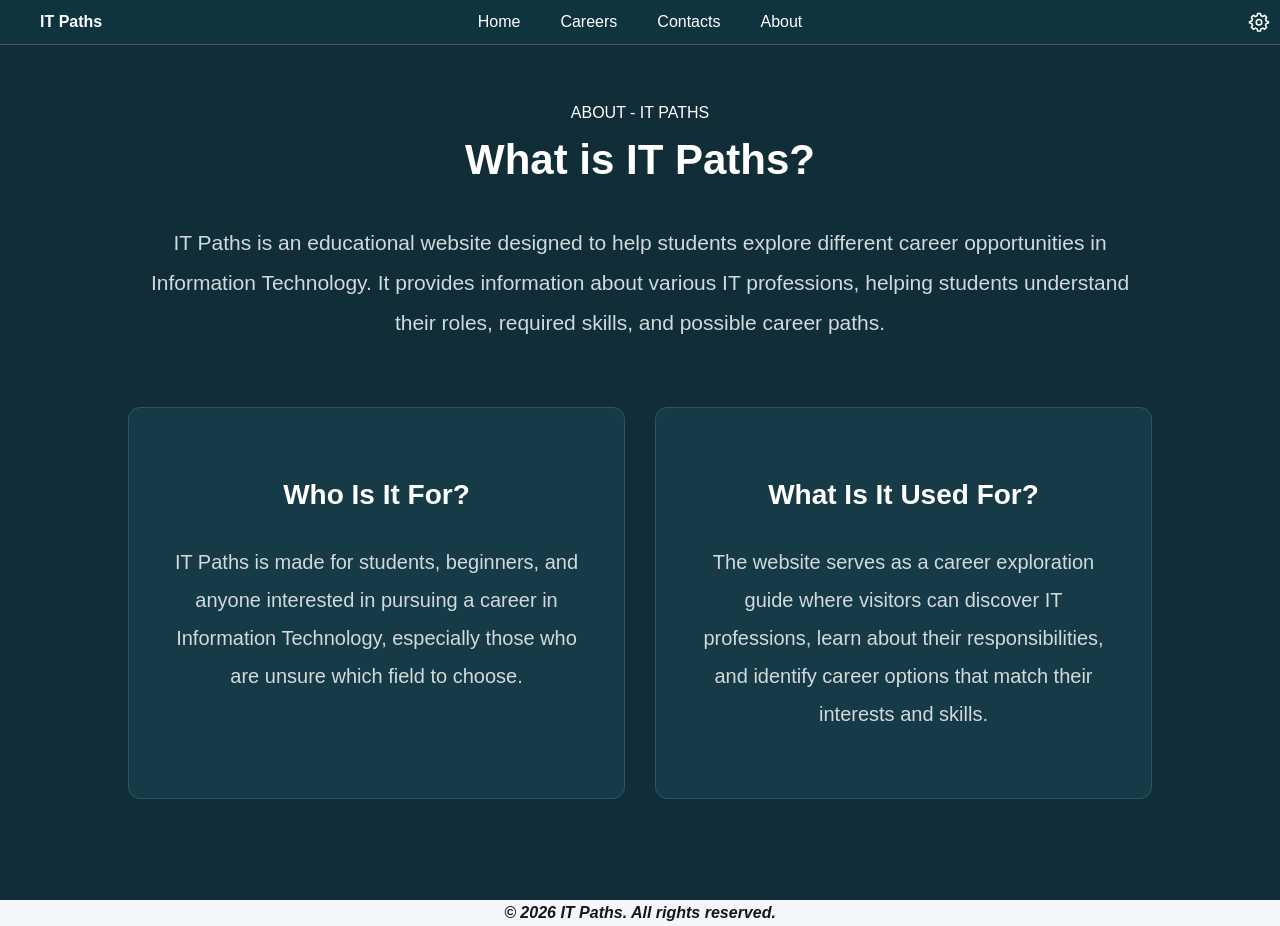
==== about.html @ 9bf05b7a "Finished website" ====
<!DOCTYPE html>
<html lang="en">
<head>
    <meta charset="UTF-8">
    <meta name="viewport" content="width=device-width, initial-scale=1.0">
    <title>IT Paths | About</title>
    <link rel="preload" href="style.css" as="style">
    <link rel="stylesheet" href="style.css">
</head>
    <body>
        <!-- Header Section -->
        <header>
            <div class="logo">IT Paths</div>

            <nav class="nav-links">   
                <a href="index.html">Home</a>
                <a href="careers.html">Careers</a>
                <a href="index.html#Contacts">Contacts</a>
                <a href="about.html">About</a>
            </nav>

            <button class="settings" type="button" aria-label="Settings">
                <img src="Web Images/settings-icon.svg" alt="" class="settings-icon">
            </button>
        </header>

        
      
        <section class="about-info">

            <div class="about-info-content">
                <span class="about-label">ABOUT - IT PATHS</span>

                <h2>What is IT Paths?</h2>

                <p>
                    IT Paths is an educational website designed to
                    help students explore different career opportunities
                    in Information Technology. It provides information
                    about various IT professions, helping students
                    understand their roles, required skills,
                    and possible career paths.
                </p>
            </div>

            <div class="about-info-grid">

                <div class="about-info-card">
                    <h3>Who Is It For?</h3>

                    <p>
                        IT Paths is made for students, beginners,
                        and anyone interested in pursuing a career
                        in Information Technology, especially those
                        who are unsure which field to choose.
                    </p>
                </div>

                <div class="about-info-card">
                    <h3>What Is It Used For?</h3>

                    <p>
                        The website serves as a career exploration
                        guide where visitors can discover IT
                        professions, learn about their responsibilities,
                        and identify career options that match
                        their interests and skills.
                    </p>
                </div>

            </div>

        </section>

            <!-- Copyright Infringement -->
    <footer class="contentinfo">
        <p>&copy; 2026 IT Paths. All rights reserved.</p>
    </footer>

    </body>
</html>
---- style.css ----
/* global/default stuff */

@font-face {
    font-family: 'Outfit';
    src: url('Fonts/Outfit-VariableFont_wght.ttf') format('truetype');
    font-weight: 100 900;
    font-style: normal;
}

@import url('https://fonts.googleapis.com/css2?family=Montserrat:wght@400;500;600;700&display=swap');

* {
    margin: 0;
    padding: 0;
    box-sizing: border-box;
}

html {
    scroll-behavior: smooth;
    scroll-padding-top: 100px;
}

body {
    min-height: 100vh;
    overflow-x: hidden;

    font-family: Arial, sans-serif;
    line-height: 1.6;

    background-color: #ffffff;
    color: #161617;
}

::selection {
    background-color: #202123;
    color: #ffffff;
}

/* logo (IT Paths) */


header {
    position: absolute;
    top: 0;
    left: 0;
    z-index: 1000;
    width: 100%;
    height: 45px;
    padding: 0 40px;
    display: flex;
    align-items: center;
    background: rgba(18, 63, 70, 0.45);
    backdrop-filter: blur(10px);
    -webkit-backdrop-filter: blur(10px);
    border-bottom: 1px solid rgba(255, 255, 255, 0.2);
}

/* copyright thingy */

.contentinfo {
    font-weight: bold;
    font-style: italic;
    background-color: #F3F7FB;
    text-align: center;

}


/* Above the Screen */

.nav-links a {
    color: white;
    text-decoration: none;
    transition: color 0.2s ease;
}

.nav-links a:hover {
    color: #FFD166;
}

.nav-links {
    position: absolute;
    left: 50%;
    transform: translateX(-50%);
    display: flex;
    align-items: center;
    gap: 40px;
}

.logo {
    color: white;
    font-weight: bold;
}


.settings {
    position: absolute;
    right: 10px;
    display: flex;
    align-items: center;
    justify-content: center;
    background: transparent;
    border: none;
    cursor: pointer;
}

.settings-icon {
    width: 22px;
    height: 22px;
    transition: transform 0.3s ease;
}

.settings:hover .settings-icon {
    transform: rotate(45deg);
    filter: brightness(0) saturate(100%)
            invert(84%) sepia(54%)
            saturate(657%) hue-rotate(335deg)
            brightness(103%) contrast(101%);
}


/* home page */

.hero {
    min-height: 95vh;
    background-image: url("Web Images/hero-bg.png");
    background-size: cover;
    background-position: center;
    background-repeat: no-repeat;
    display: flex;
    flex-direction: column;
    justify-content: center;
    align-items: center;
    text-align: center;
    color: white;
}


.montserrat {
    font-family: "Montserrat", sans-serif;
    font-optical-sizing: auto;
    font-weight: 600;
    font-style: normal;
}


.hero h1 {
    text-shadow: 2px 2px 6px rgba(0, 0, 0, 0.7);
    font-family: "Montserrat", sans-serif;
}

.hero p {
    text-shadow: 2px 2px 6px rgba(0, 0, 0, 0.7);
}

.emphasis {
    color: #FFD166;
}

/* From Uiverse.io by McHaXYT */ 
.button {
  padding: 15px 20px;
  font-size: 15px;
  border: none;
  outline: none;
  margin-top: 15px;
  background-color: #FFD166;
  color: #343435;
  border-radius: 7px;
  font-weight: 600;
  cursor: pointer;
  transition: all 0.25s ease-out;
}


.button:hover {
    background-color: rgb(255, 255, 255);
    transform: translateY(-10px) scale(1.1);
}

.button-span {
  color: #aaa;
}


/* career section */
.career-guidance {
    min-height: 20vh;
    background-image: url("Web Images/SS2BG.jpg");
    background-color: #194675;
    background-size: cover;
    background-position: center;
    background-repeat: no-repeat;
    display: flex;
    flex-direction: left;
    justify-content: left;
    align-items: left;
    color: white;
    font-size: 20px;
    padding: 120px 20px;
}

.career-content {
    font-size: 20px;
    margin-top: 50px;
    margin-left: 60px;
    max-width: 550px;
}


.career-content h2 {
    font-size: 35px;
    line-height: 1.3;
    max-width: 550px;
    text-align: left;
    text-wrap: balance;
    margin-bottom: 20px;
}


.career-content h2 {
    font-size: 35px;
    text-align: left;
    justify-content: left;
    flex: auto;
}

.career-content p {
    font-size: 20px;
    text-align: left;
}

/* Career Page */


.careers-hero {
    min-height: 75vh;
    display: flex;
    justify-content: center;
    align-items: center;
    text-align: center;
    background-image: url("Web Images/SS2BG.jpg");
    padding: 80px 30px;
    background-color: #194675;
    color: white;
}

.careers-hero-content {
    max-width: 750px;
}

.careers-hero h1 {
    font-size: clamp(36px, 5vw, 60px);
    line-height: 1.2;
    margin-bottom: 20px;
}

.careers-hero h1 span {
    color: #FFD166;
}

.careers-hero p {
    font-size: 20px;
    line-height: 1.6;
    margin-bottom: 30px;
}

.careers-hero a {
    display: inline-block;
    padding: 15px 30px;

    background-color: #FFD166;
    color: #17253D;

    text-decoration: none;
    font-weight: 600;
    border-radius: 8px;
}

/* Card List of Careers */


.careers-directory {
    padding: 0;
    background-color: #F3F7FB;
    color: #17253D;
}

.directory-heading {
    padding: 65px 60px;
    background-color: #E5EEF7;
    margin-bottom: 0;
}

.directory-heading h2 {
    text-align: center;
    font-size: 38px;
    margin-bottom: 10px;
    color: #194675;
}

.directory-heading p {
    text-align: center;
    font-size: 18px;
    color: #536579;
}

.career-grid {
    display: flex;
    flex-direction: column;
    gap: 20px;
    padding: 50px 60px 80px;
}

.career-card {
    display: flex;
    align-items: center;
    gap: 30px;
    padding: 35px;

    background-color: #FFFFFF;
    border: 1px solid #DCE5EF;
    border-radius: 14px;

    transition: transform 0.25s ease,
                box-shadow 0.25s ease,
                border-color 0.25s ease;
}

.career-card:hover {
    transform: translateY(-4px);
    box-shadow: 0 10px 30px rgba(25, 70, 117, 0.12);
    border-color: #194675;
}

.career-number {
    font-size: 34px;
    font-weight: 700;
    color: #194675;
    min-width: 55px;
}

.career-info {
    flex: 1;
    min-width: 0;
}

.career-info h3 {
    font-size: 24px;
    margin-bottom: 8px;
    color: #194675;
}

.career-info h4 {
    font-size: 17px;
    font-weight: 600;
    margin-bottom: 12px;
    color: #263E59;
}

.career-info p {
    font-size: 15px;
    line-height: 1.7;
    color: #536579;
    max-width: 850px;
}

.career-card a {
    color: #194675;
    font-weight: 700;
    text-decoration: none;
    white-space: nowrap;
    transition: color 0.2s ease;
}

.career-card a:hover {
    color: #C58C20;
}


@media (max-width: 768px) {
    .directory-heading {
        padding: 45px 20px;
    }

    .career-grid {
        padding: 30px 20px 50px;
    }

    .career-card {
        flex-direction: column;
        align-items: flex-start;
        gap: 15px;
        padding: 25px;
    }

    .career-info h3 {
        font-size: 21px;
    }
}



.career-guidance {
    display: flex;
    align-items: center;
    justify-content: space-between;
    gap: 60px;
    padding: 100px 6%;
}

.career-content {
    flex: 1;
    min-width: 0;
}


.career-video {
    flex: 1;
    min-width: 0;
    transform: translate(-20px, 25px);
}

.career-video video {
    display: block;
    width: 100%;
    aspect-ratio: 9 / 16;
    object-fit: cover;
    border-radius: 12px;
}


@media (max-width: 768px) {
    .career-guidance {
        flex-direction: column;
        gap: 30px;
        padding: 80px 9%;
    }

    .career-content,
    .career-video {
        width: 100%;
    }
}


/* contacts & about page */


.about,
.contacts {
    text-align: center;
    color: #ffffff;
}

.about {
    padding: 69px 10%;
    background-color: #102d38;
}

.contacts {
    padding: 60px 10%;
    background-color: #173b46;
}

.about-content,
.contacts-content {
    margin: 0 auto;
}

.about-content {
    max-width: 750px;
}

.contacts-content {
    max-width: 650px;
}

.about h2,
.contacts h2 {
    margin-bottom: 20px;
    font-size: 32px;
}

.about h2 {
    margin-bottom: 24px;
}

.contacts h2 {
    font-size: 34px;
}

.about p,
.contacts p {
    color: #d0dadd;
    line-height: 1.8;
    margin-bottom: 20px;
}

.about p {
    font-size: 16px;
}

.contacts p {
    font-size: 20px;
}

.contact-label {
    display: block;
    margin-bottom: 16px;
    color: #e7b64b;
    font-size: 20px;
    font-weight: bold;
    letter-spacing: 3px;
}

.contact-options {
    display: flex;
    justify-content: center;
    align-items: center;
    flex-wrap: wrap;
    gap: 24px;
    margin-top: 32px;
}

.contact-link {
    display: inline-block;
    margin-top: 20px;
    padding: 10px 20px;
    background-color: #e7b64b;
    color: #102d38;
    font-weight: bold;
    text-decoration: none;
    border-radius: 6px;
    transition: 0.3s ease;
}

.contact-link:hover {
    background-color: #f4cb70;
    transform: translateY(-10px);
}

.feedback-link {
    color: #ffffff;
    font-weight: bold;
    text-decoration: none;
    transition: color 0.3s ease;
}

.feedback-link:hover {
    color: #e7b64b;
}



.about-info {
    min-height: 100vh;
    padding: 100px 10%;
    background-color: #102d38;
    color: #ffffff;
    text-align: center;
}

.about-info-content {
    max-width: 1000px;
    margin: 0 auto 65px;
}

.about-info-content h2 {
    font-size: 42px;
    margin-bottom: 30px;
}

.about-info-content p {
    font-size: 21px;
    line-height: 1.9;
    color: #d0dadd;
}

.about-info-grid {
    display: grid;
    grid-template-columns: repeat(2, 1fr);
    gap: 30px;
    max-width: 1250px;
    margin: 0 auto;
}

.about-info-card {
    padding: 65px 40px;
    min-height: 300px;
    background-color: #173b46;
    border: 1px solid #315460;
    border-radius: 12px;

    transition:
        transform 0.3s ease,
        border-color 0.3s ease;
}

.about-info-card:hover {
    transform: translateY(-6px);
    border-color: #e7b64b;
}

.about-info-card h3 {
    font-size: 28px;
    margin-bottom: 25px;
}

.about-info-card p {
    font-size: 20px;
    line-height: 1.9;
    color: #d0dadd;
}

@media (max-width: 768px) {
    .about-info-grid {
        grid-template-columns: 1fr;
    }

    .about-info-card {
        min-height: auto;
        padding: 35px 25px;
    }

    .about-info-content p,
    .about-info-card p {
        font-size: 17px;
    }
}


/* transition */


@view-transition {
    navigation: auto;
}

::view-transition-old(root) {
    animation: 0.25s ease-out both fade-out;
}

::view-transition-new(root) {
    animation: 0.35s ease-in both fade-in;
}

@keyframes fade-out {
    to {
        opacity: 0;
    }
}

@keyframes fade-in {
    from {
        opacity: 0;
    }
}

@media (prefers-reduced-motion: reduce) {
    ::view-transition-old(root),
    ::view-transition-new(root) {
        animation-duration: 0.01ms;
    }
}
---- style.css ----
/* global/default stuff */

@font-face {
    font-family: 'Outfit';
    src: url('Fonts/Outfit-VariableFont_wght.ttf') format('truetype');
    font-weight: 100 900;
    font-style: normal;
}

@import url('https://fonts.googleapis.com/css2?family=Montserrat:wght@400;500;600;700&display=swap');

* {
    margin: 0;
    padding: 0;
    box-sizing: border-box;
}

html {
    scroll-behavior: smooth;
    scroll-padding-top: 100px;
}

body {
    min-height: 100vh;
    overflow-x: hidden;

    font-family: Arial, sans-serif;
    line-height: 1.6;

    background-color: #ffffff;
    color: #161617;
}

::selection {
    background-color: #202123;
    color: #ffffff;
}

/* logo (IT Paths) */


header {
    position: absolute;
    top: 0;
    left: 0;
    z-index: 1000;
    width: 100%;
    height: 45px;
    padding: 0 40px;
    display: flex;
    align-items: center;
    background: rgba(18, 63, 70, 0.45);
    backdrop-filter: blur(10px);
    -webkit-backdrop-filter: blur(10px);
    border-bottom: 1px solid rgba(255, 255, 255, 0.2);
}

/* copyright thingy */

.contentinfo {
    font-weight: bold;
    font-style: italic;
    background-color: #F3F7FB;
    text-align: center;

}


/* Above the Screen */

.nav-links a {
    color: white;
    text-decoration: none;
    transition: color 0.2s ease;
}

.nav-links a:hover {
    color: #FFD166;
}

.nav-links {
    position: absolute;
    left: 50%;
    transform: translateX(-50%);
    display: flex;
    align-items: center;
    gap: 40px;
}

.logo {
    color: white;
    font-weight: bold;
}


.settings {
    position: absolute;
    right: 10px;
    display: flex;
    align-items: center;
    justify-content: center;
    background: transparent;
    border: none;
    cursor: pointer;
}

.settings-icon {
    width: 22px;
    height: 22px;
    transition: transform 0.3s ease;
}

.settings:hover .settings-icon {
    transform: rotate(45deg);
    filter: brightness(0) saturate(100%)
            invert(84%) sepia(54%)
            saturate(657%) hue-rotate(335deg)
            brightness(103%) contrast(101%);
}


/* home page */

.hero {
    min-height: 95vh;
    background-image: url("Web Images/hero-bg.png");
    background-size: cover;
    background-position: center;
    background-repeat: no-repeat;
    display: flex;
    flex-direction: column;
    justify-content: center;
    align-items: center;
    text-align: center;
    color: white;
}


.montserrat {
    font-family: "Montserrat", sans-serif;
    font-optical-sizing: auto;
    font-weight: 600;
    font-style: normal;
}


.hero h1 {
    text-shadow: 2px 2px 6px rgba(0, 0, 0, 0.7);
    font-family: "Montserrat", sans-serif;
}

.hero p {
    text-shadow: 2px 2px 6px rgba(0, 0, 0, 0.7);
}

.emphasis {
    color: #FFD166;
}

/* From Uiverse.io by McHaXYT */ 
.button {
  padding: 15px 20px;
  font-size: 15px;
  border: none;
  outline: none;
  margin-top: 15px;
  background-color: #FFD166;
  color: #343435;
  border-radius: 7px;
  font-weight: 600;
  cursor: pointer;
  transition: all 0.25s ease-out;
}


.button:hover {
    background-color: rgb(255, 255, 255);
    transform: translateY(-10px) scale(1.1);
}

.button-span {
  color: #aaa;
}


/* career section */
.career-guidance {
    min-height: 20vh;
    background-image: url("Web Images/SS2BG.jpg");
    background-color: #194675;
    background-size: cover;
    background-position: center;
    background-repeat: no-repeat;
    display: flex;
    flex-direction: left;
    justify-content: left;
    align-items: left;
    color: white;
    font-size: 20px;
    padding: 120px 20px;
}

.career-content {
    font-size: 20px;
    margin-top: 50px;
    margin-left: 60px;
    max-width: 550px;
}


.career-content h2 {
    font-size: 35px;
    line-height: 1.3;
    max-width: 550px;
    text-align: left;
    text-wrap: balance;
    margin-bottom: 20px;
}


.career-content h2 {
    font-size: 35px;
    text-align: left;
    justify-content: left;
    flex: auto;
}

.career-content p {
    font-size: 20px;
    text-align: left;
}

/* Career Page */


.careers-hero {
    min-height: 75vh;
    display: flex;
    justify-content: center;
    align-items: center;
    text-align: center;
    background-image: url("Web Images/SS2BG.jpg");
    padding: 80px 30px;
    background-color: #194675;
    color: white;
}

.careers-hero-content {
    max-width: 750px;
}

.careers-hero h1 {
    font-size: clamp(36px, 5vw, 60px);
    line-height: 1.2;
    margin-bottom: 20px;
}

.careers-hero h1 span {
    color: #FFD166;
}

.careers-hero p {
    font-size: 20px;
    line-height: 1.6;
    margin-bottom: 30px;
}

.careers-hero a {
    display: inline-block;
    padding: 15px 30px;

    background-color: #FFD166;
    color: #17253D;

    text-decoration: none;
    font-weight: 600;
    border-radius: 8px;
}

/* Card List of Careers */


.careers-directory {
    padding: 0;
    background-color: #F3F7FB;
    color: #17253D;
}

.directory-heading {
    padding: 65px 60px;
    background-color: #E5EEF7;
    margin-bottom: 0;
}

.directory-heading h2 {
    text-align: center;
    font-size: 38px;
    margin-bottom: 10px;
    color: #194675;
}

.directory-heading p {
    text-align: center;
    font-size: 18px;
    color: #536579;
}

.career-grid {
    display: flex;
    flex-direction: column;
    gap: 20px;
    padding: 50px 60px 80px;
}

.career-card {
    display: flex;
    align-items: center;
    gap: 30px;
    padding: 35px;

    background-color: #FFFFFF;
    border: 1px solid #DCE5EF;
    border-radius: 14px;

    transition: transform 0.25s ease,
                box-shadow 0.25s ease,
                border-color 0.25s ease;
}

.career-card:hover {
    transform: translateY(-4px);
    box-shadow: 0 10px 30px rgba(25, 70, 117, 0.12);
    border-color: #194675;
}

.career-number {
    font-size: 34px;
    font-weight: 700;
    color: #194675;
    min-width: 55px;
}

.career-info {
    flex: 1;
    min-width: 0;
}

.career-info h3 {
    font-size: 24px;
    margin-bottom: 8px;
    color: #194675;
}

.career-info h4 {
    font-size: 17px;
    font-weight: 600;
    margin-bottom: 12px;
    color: #263E59;
}

.career-info p {
    font-size: 15px;
    line-height: 1.7;
    color: #536579;
    max-width: 850px;
}

.career-card a {
    color: #194675;
    font-weight: 700;
    text-decoration: none;
    white-space: nowrap;
    transition: color 0.2s ease;
}

.career-card a:hover {
    color: #C58C20;
}


@media (max-width: 768px) {
    .directory-heading {
        padding: 45px 20px;
    }

    .career-grid {
        padding: 30px 20px 50px;
    }

    .career-card {
        flex-direction: column;
        align-items: flex-start;
        gap: 15px;
        padding: 25px;
    }

    .career-info h3 {
        font-size: 21px;
    }
}



.career-guidance {
    display: flex;
    align-items: center;
    justify-content: space-between;
    gap: 60px;
    padding: 100px 6%;
}

.career-content {
    flex: 1;
    min-width: 0;
}


.career-video {
    flex: 1;
    min-width: 0;
    transform: translate(-20px, 25px);
}

.career-video video {
    display: block;
    width: 100%;
    aspect-ratio: 9 / 16;
    object-fit: cover;
    border-radius: 12px;
}


@media (max-width: 768px) {
    .career-guidance {
        flex-direction: column;
        gap: 30px;
        padding: 80px 9%;
    }

    .career-content,
    .career-video {
        width: 100%;
    }
}


/* contacts & about page */


.about,
.contacts {
    text-align: center;
    color: #ffffff;
}

.about {
    padding: 69px 10%;
    background-color: #102d38;
}

.contacts {
    padding: 60px 10%;
    background-color: #173b46;
}

.about-content,
.contacts-content {
    margin: 0 auto;
}

.about-content {
    max-width: 750px;
}

.contacts-content {
    max-width: 650px;
}

.about h2,
.contacts h2 {
    margin-bottom: 20px;
    font-size: 32px;
}

.about h2 {
    margin-bottom: 24px;
}

.contacts h2 {
    font-size: 34px;
}

.about p,
.contacts p {
    color: #d0dadd;
    line-height: 1.8;
    margin-bottom: 20px;
}

.about p {
    font-size: 16px;
}

.contacts p {
    font-size: 20px;
}

.contact-label {
    display: block;
    margin-bottom: 16px;
    color: #e7b64b;
    font-size: 20px;
    font-weight: bold;
    letter-spacing: 3px;
}

.contact-options {
    display: flex;
    justify-content: center;
    align-items: center;
    flex-wrap: wrap;
    gap: 24px;
    margin-top: 32px;
}

.contact-link {
    display: inline-block;
    margin-top: 20px;
    padding: 10px 20px;
    background-color: #e7b64b;
    color: #102d38;
    font-weight: bold;
    text-decoration: none;
    border-radius: 6px;
    transition: 0.3s ease;
}

.contact-link:hover {
    background-color: #f4cb70;
    transform: translateY(-10px);
}

.feedback-link {
    color: #ffffff;
    font-weight: bold;
    text-decoration: none;
    transition: color 0.3s ease;
}

.feedback-link:hover {
    color: #e7b64b;
}



.about-info {
    min-height: 100vh;
    padding: 100px 10%;
    background-color: #102d38;
    color: #ffffff;
    text-align: center;
}

.about-info-content {
    max-width: 1000px;
    margin: 0 auto 65px;
}

.about-info-content h2 {
    font-size: 42px;
    margin-bottom: 30px;
}

.about-info-content p {
    font-size: 21px;
    line-height: 1.9;
    color: #d0dadd;
}

.about-info-grid {
    display: grid;
    grid-template-columns: repeat(2, 1fr);
    gap: 30px;
    max-width: 1250px;
    margin: 0 auto;
}

.about-info-card {
    padding: 65px 40px;
    min-height: 300px;
    background-color: #173b46;
    border: 1px solid #315460;
    border-radius: 12px;

    transition:
        transform 0.3s ease,
        border-color 0.3s ease;
}

.about-info-card:hover {
    transform: translateY(-6px);
    border-color: #e7b64b;
}

.about-info-card h3 {
    font-size: 28px;
    margin-bottom: 25px;
}

.about-info-card p {
    font-size: 20px;
    line-height: 1.9;
    color: #d0dadd;
}

@media (max-width: 768px) {
    .about-info-grid {
        grid-template-columns: 1fr;
    }

    .about-info-card {
        min-height: auto;
        padding: 35px 25px;
    }

    .about-info-content p,
    .about-info-card p {
        font-size: 17px;
    }
}


/* transition */


@view-transition {
    navigation: auto;
}

::view-transition-old(root) {
    animation: 0.25s ease-out both fade-out;
}

::view-transition-new(root) {
    animation: 0.35s ease-in both fade-in;
}

@keyframes fade-out {
    to {
        opacity: 0;
    }
}

@keyframes fade-in {
    from {
        opacity: 0;
    }
}

@media (prefers-reduced-motion: reduce) {
    ::view-transition-old(root),
    ::view-transition-new(root) {
        animation-duration: 0.01ms;
    }
}
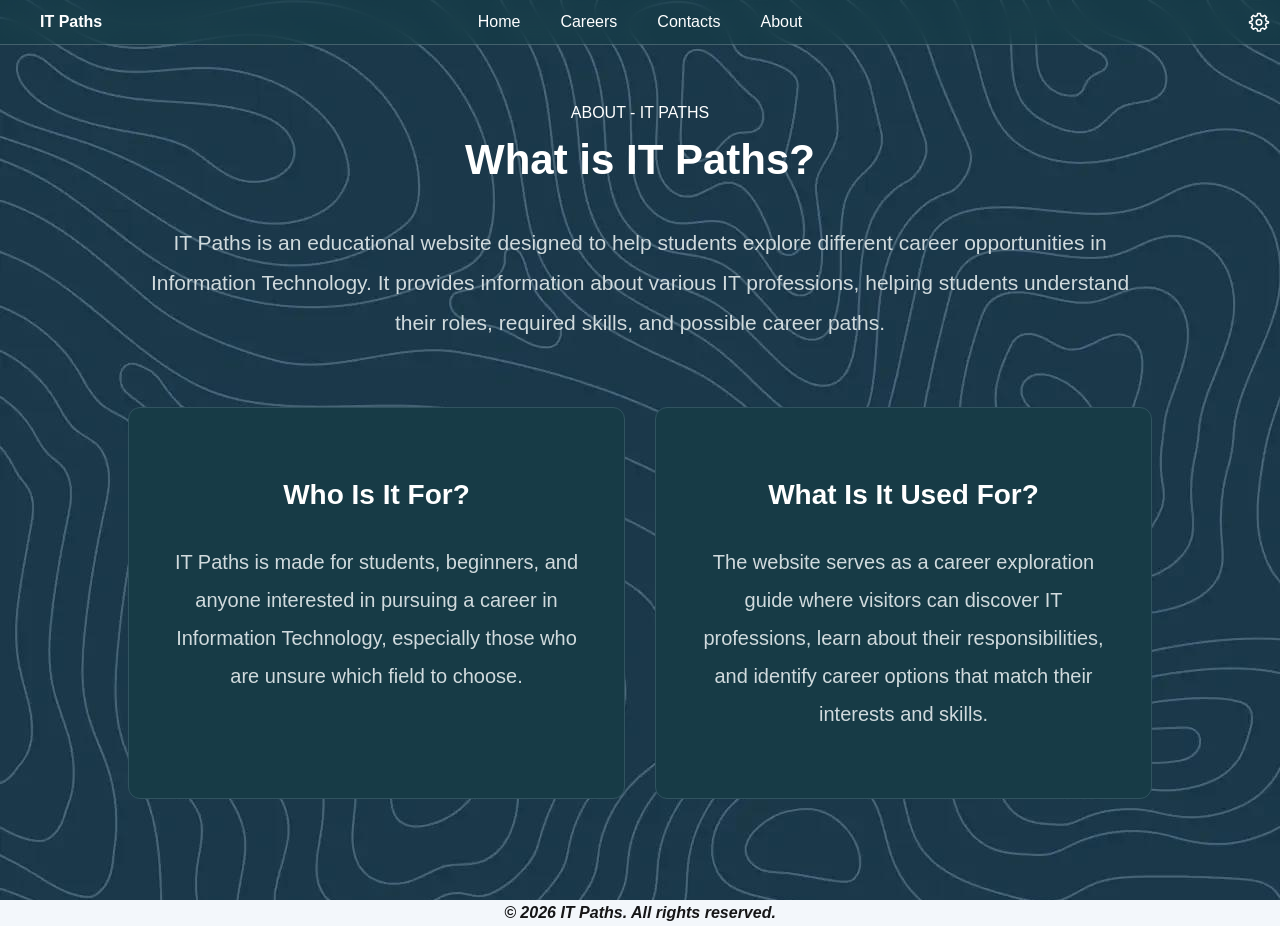
==== commit a0fd4362: "FInal Fixes" ====
--- a/about.html
+++ b/about.html
@@ -20,7 +20,7 @@
             </nav>
 
             <button class="settings" type="button" aria-label="Settings">
-                <img src="Web Images/settings-icon.svg" alt="" class="settings-icon">
+                <img src="Web%20Images/settings-icon.svg" alt="" class="settings-icon">
             </button>
         </header>
 
--- a/style.css
+++ b/style.css
@@ -631,6 +631,7 @@
 }
 
 
+
 /* transition */
 
 
@@ -664,3 +665,272 @@
         animation-duration: 0.01ms;
     }
 }
+
+
+/* Mobile UI Hotfix */
+
+
+@media (max-width: 768px) {
+
+    html {
+        scroll-padding-top: 120px;
+    }
+
+    header {
+        position: relative;
+        width: 100%;
+        height: auto;
+        min-height: 110px;
+        padding: 15px 16px;
+
+        background: rgba(16, 45, 56, 0.9);
+
+        display: flex;
+        flex-direction: column;
+        justify-content: center;
+        align-items: center;
+        gap: 12px;
+    }
+
+    .logo {
+        position: static;
+        transform: none;
+        font-size: 22px;
+        line-height: 1.3;
+    }
+
+    .nav-links {
+        position: static;
+        left: auto;
+        transform: none;
+
+        width: 100%;
+        display: flex;
+        justify-content: center;
+        align-items: center;
+        flex-wrap: wrap;
+        gap: 10px 18px;
+    }
+
+    .nav-links a {
+        font-size: 14px;
+        white-space: nowrap;
+    }
+
+    .settings {
+        position: absolute;
+        top: 17px;
+        right: 16px;
+        transform: none;
+    }
+
+    .settings-icon {
+        width: 22px;
+        height: 22px;
+    }
+
+    .hero {
+        width: 100%;
+        min-height: calc(100svh - 110px);
+        padding: 70px 20px;
+
+        background-position: 60% center;
+    }
+
+    .hero-content {
+        width: 100%;
+        max-width: 100%;
+        padding: 0;
+        transform: none;
+    }
+
+    .hero-content h1:first-child {
+        font-size: clamp(28px, 7vw, 38px);
+        line-height: 1.2;
+        margin-bottom: 20px;
+    }
+
+    .hero-content h1:nth-child(2),
+    .hero-content h2 {
+        font-size: clamp(19px, 5vw, 25px);
+        line-height: 1.4;
+    }
+
+    .hero .button {
+        font-size: 16px;
+        padding: 14px 24px;
+        max-width: 100%;
+        margin-top: 30px;
+    }
+
+    .career-guidance {
+        min-height: auto;
+        flex-direction: column;
+        align-items: stretch;
+        justify-content: center;
+        gap: 35px;
+        padding: 65px 20px;
+    }
+
+    .career-content {
+        width: 100%;
+        max-width: 100%;
+        margin: 0;
+        flex: none;
+    }
+
+    .career-content h2 {
+        font-size: 28px;
+        line-height: 1.3;
+    }
+
+    .career-content p {
+        font-size: 17px;
+        line-height: 1.8;
+    }
+
+    .career-video {
+        width: 100%;
+        max-width: 100%;
+        flex: none;
+        transform: none;
+    }
+
+    .career-video video {
+        width: 100%;
+        max-width: 100%;
+        height: auto;
+        aspect-ratio: 9 / 16;
+        object-fit: contain;
+    }
+
+    .contacts {
+        padding: 75px 20px;
+    }
+
+    .contacts-content {
+        width: 100%;
+        max-width: 100%;
+    }
+
+    .contacts h2 {
+        font-size: 30px;
+    }
+
+    .contacts p {
+        font-size: 17px;
+    }
+
+    .contact-options {
+        flex-direction: column;
+        gap: 15px;
+    }
+
+    .contact-link {
+        margin-top: 0;
+    }
+
+    .careers-hero {
+        min-height: 65svh;
+        padding: 75px 20px;
+    }
+
+    .careers-hero h1 {
+        font-size: 34px;
+    }
+
+    .careers-hero p {
+        font-size: 17px;
+    }
+
+    .directory-heading {
+        padding: 45px 20px;
+    }
+
+    .directory-heading h2 {
+        font-size: 29px;
+    }
+
+    .career-grid {
+        padding: 30px 16px 50px;
+    }
+
+    .career-card {
+        flex-direction: column;
+        align-items: flex-start;
+        gap: 15px;
+        padding: 25px 20px;
+    }
+
+    .career-info h3 {
+        font-size: 22px;
+    }
+
+    .career-info p {
+        font-size: 15px;
+    }
+
+    .about-info {
+        min-height: calc(100svh - 110px);
+        padding: 70px 20px;
+    }
+
+    .about-info-content {
+        margin-bottom: 40px;
+    }
+
+    .about-info-content h2 {
+        font-size: 32px;
+        margin-bottom: 20px;
+    }
+
+    .about-info-content p {
+        font-size: 17px;
+        line-height: 1.8;
+    }
+
+    .about-info-grid {
+        grid-template-columns: 1fr;
+        gap: 20px;
+    }
+
+    .about-info-card {
+        min-height: auto;
+        padding: 30px 25px;
+    }
+
+    .about-info-card h3 {
+        font-size: 24px;
+        margin-bottom: 15px;
+    }
+
+    .about-info-card p {
+        font-size: 16px;
+        line-height: 1.8;
+    }
+}
+
+@media (max-width: 380px) {
+
+    .nav-links {
+        gap: 8px 12px;
+    }
+
+    .nav-links a {
+        font-size: 13px;
+    }
+
+    .hero-content h1:first-child {
+        font-size: 29px;
+    }
+
+    .hero-content h2 {
+        font-size: 19px;
+    }
+}
+
+
+
+.about-info {
+    background-image: url("Web Images/SS2BG.jpg");
+}
--- a/style.css
+++ b/style.css
@@ -631,6 +631,7 @@
 }
 
 
+
 /* transition */
 
 
@@ -664,3 +665,272 @@
         animation-duration: 0.01ms;
     }
 }
+
+
+/* Mobile UI Hotfix */
+
+
+@media (max-width: 768px) {
+
+    html {
+        scroll-padding-top: 120px;
+    }
+
+    header {
+        position: relative;
+        width: 100%;
+        height: auto;
+        min-height: 110px;
+        padding: 15px 16px;
+
+        background: rgba(16, 45, 56, 0.9);
+
+        display: flex;
+        flex-direction: column;
+        justify-content: center;
+        align-items: center;
+        gap: 12px;
+    }
+
+    .logo {
+        position: static;
+        transform: none;
+        font-size: 22px;
+        line-height: 1.3;
+    }
+
+    .nav-links {
+        position: static;
+        left: auto;
+        transform: none;
+
+        width: 100%;
+        display: flex;
+        justify-content: center;
+        align-items: center;
+        flex-wrap: wrap;
+        gap: 10px 18px;
+    }
+
+    .nav-links a {
+        font-size: 14px;
+        white-space: nowrap;
+    }
+
+    .settings {
+        position: absolute;
+        top: 17px;
+        right: 16px;
+        transform: none;
+    }
+
+    .settings-icon {
+        width: 22px;
+        height: 22px;
+    }
+
+    .hero {
+        width: 100%;
+        min-height: calc(100svh - 110px);
+        padding: 70px 20px;
+
+        background-position: 60% center;
+    }
+
+    .hero-content {
+        width: 100%;
+        max-width: 100%;
+        padding: 0;
+        transform: none;
+    }
+
+    .hero-content h1:first-child {
+        font-size: clamp(28px, 7vw, 38px);
+        line-height: 1.2;
+        margin-bottom: 20px;
+    }
+
+    .hero-content h1:nth-child(2),
+    .hero-content h2 {
+        font-size: clamp(19px, 5vw, 25px);
+        line-height: 1.4;
+    }
+
+    .hero .button {
+        font-size: 16px;
+        padding: 14px 24px;
+        max-width: 100%;
+        margin-top: 30px;
+    }
+
+    .career-guidance {
+        min-height: auto;
+        flex-direction: column;
+        align-items: stretch;
+        justify-content: center;
+        gap: 35px;
+        padding: 65px 20px;
+    }
+
+    .career-content {
+        width: 100%;
+        max-width: 100%;
+        margin: 0;
+        flex: none;
+    }
+
+    .career-content h2 {
+        font-size: 28px;
+        line-height: 1.3;
+    }
+
+    .career-content p {
+        font-size: 17px;
+        line-height: 1.8;
+    }
+
+    .career-video {
+        width: 100%;
+        max-width: 100%;
+        flex: none;
+        transform: none;
+    }
+
+    .career-video video {
+        width: 100%;
+        max-width: 100%;
+        height: auto;
+        aspect-ratio: 9 / 16;
+        object-fit: contain;
+    }
+
+    .contacts {
+        padding: 75px 20px;
+    }
+
+    .contacts-content {
+        width: 100%;
+        max-width: 100%;
+    }
+
+    .contacts h2 {
+        font-size: 30px;
+    }
+
+    .contacts p {
+        font-size: 17px;
+    }
+
+    .contact-options {
+        flex-direction: column;
+        gap: 15px;
+    }
+
+    .contact-link {
+        margin-top: 0;
+    }
+
+    .careers-hero {
+        min-height: 65svh;
+        padding: 75px 20px;
+    }
+
+    .careers-hero h1 {
+        font-size: 34px;
+    }
+
+    .careers-hero p {
+        font-size: 17px;
+    }
+
+    .directory-heading {
+        padding: 45px 20px;
+    }
+
+    .directory-heading h2 {
+        font-size: 29px;
+    }
+
+    .career-grid {
+        padding: 30px 16px 50px;
+    }
+
+    .career-card {
+        flex-direction: column;
+        align-items: flex-start;
+        gap: 15px;
+        padding: 25px 20px;
+    }
+
+    .career-info h3 {
+        font-size: 22px;
+    }
+
+    .career-info p {
+        font-size: 15px;
+    }
+
+    .about-info {
+        min-height: calc(100svh - 110px);
+        padding: 70px 20px;
+    }
+
+    .about-info-content {
+        margin-bottom: 40px;
+    }
+
+    .about-info-content h2 {
+        font-size: 32px;
+        margin-bottom: 20px;
+    }
+
+    .about-info-content p {
+        font-size: 17px;
+        line-height: 1.8;
+    }
+
+    .about-info-grid {
+        grid-template-columns: 1fr;
+        gap: 20px;
+    }
+
+    .about-info-card {
+        min-height: auto;
+        padding: 30px 25px;
+    }
+
+    .about-info-card h3 {
+        font-size: 24px;
+        margin-bottom: 15px;
+    }
+
+    .about-info-card p {
+        font-size: 16px;
+        line-height: 1.8;
+    }
+}
+
+@media (max-width: 380px) {
+
+    .nav-links {
+        gap: 8px 12px;
+    }
+
+    .nav-links a {
+        font-size: 13px;
+    }
+
+    .hero-content h1:first-child {
+        font-size: 29px;
+    }
+
+    .hero-content h2 {
+        font-size: 19px;
+    }
+}
+
+
+
+.about-info {
+    background-image: url("Web Images/SS2BG.jpg");
+}
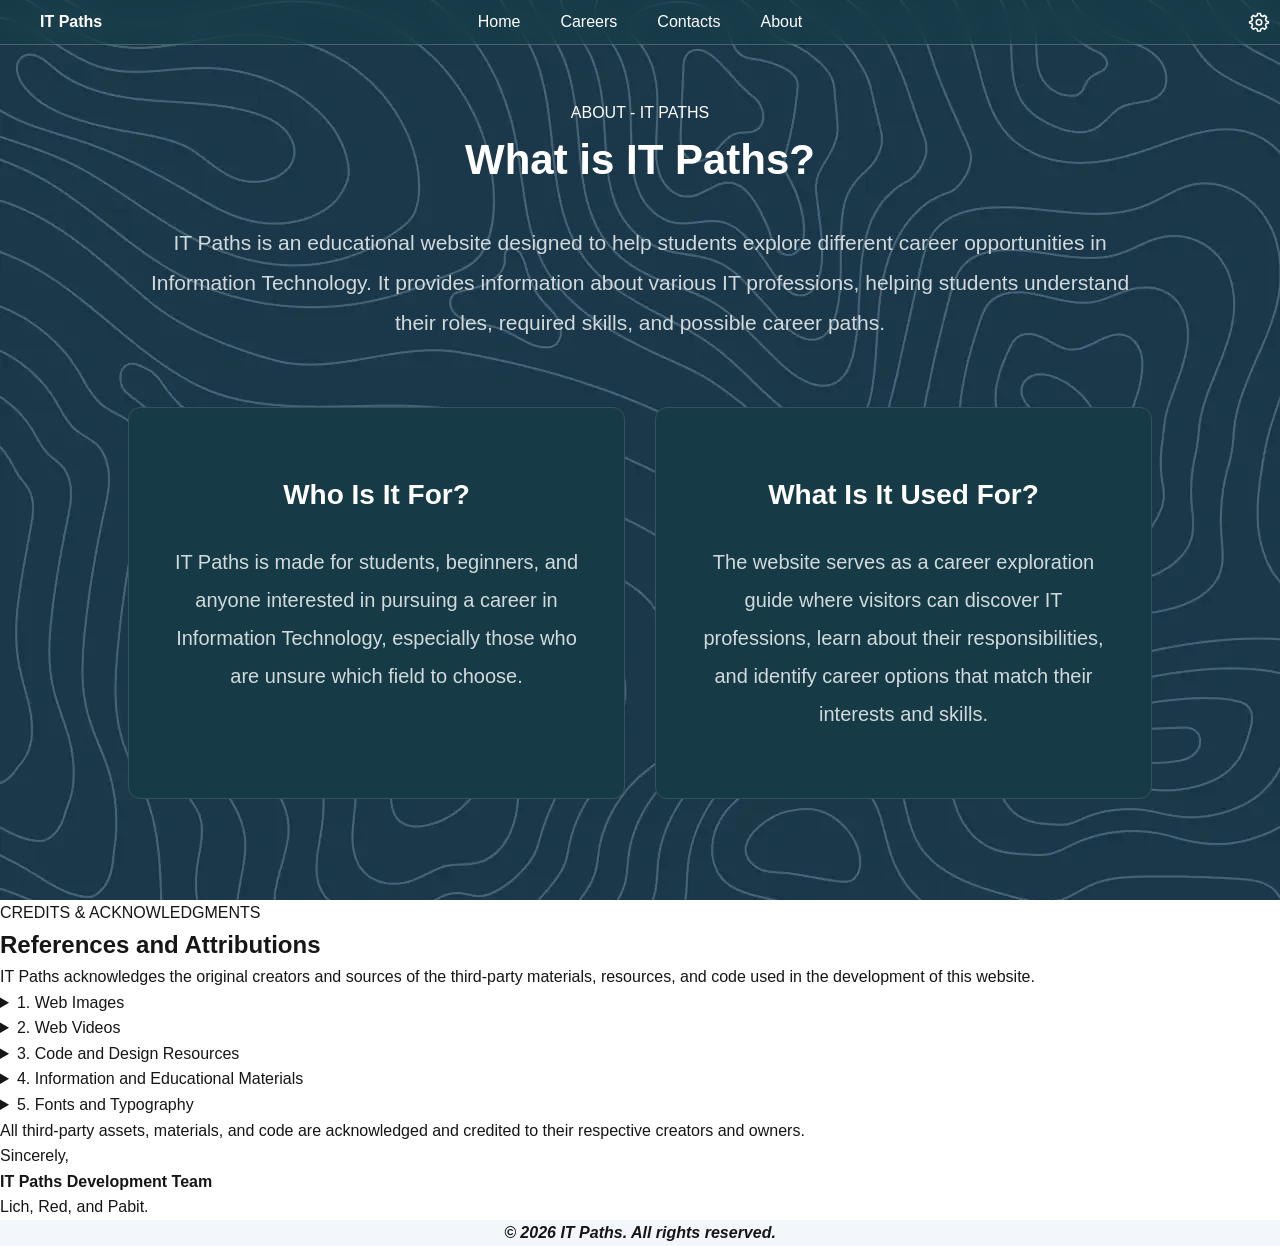
==== commit 45c1167e: "update about.html" ====
--- a/about.html
+++ b/about.html
@@ -1,3 +1,4 @@
+
 <!DOCTYPE html>
 <html lang="en">
 <head>
@@ -6,76 +7,221 @@
     <title>IT Paths | About</title>
     <link rel="preload" href="style.css" as="style">
     <link rel="stylesheet" href="style.css">
+    <script src="script.js" defer></script>
 </head>
-    <body>
-        <!-- Header Section -->
-        <header>
-            <div class="logo">IT Paths</div>
-
-            <nav class="nav-links">   
-                <a href="index.html">Home</a>
-                <a href="careers.html">Careers</a>
-                <a href="index.html#Contacts">Contacts</a>
-                <a href="about.html">About</a>
-            </nav>
-
-            <button class="settings" type="button" aria-label="Settings">
-                <img src="Web%20Images/settings-icon.svg" alt="" class="settings-icon">
-            </button>
-        </header>
-
-        
-      
-        <section class="about-info">
-
-            <div class="about-info-content">
-                <span class="about-label">ABOUT - IT PATHS</span>
-
-                <h2>What is IT Paths?</h2>
+
+<body>
+
+    <!-- Header Section -->
+    <header>
+        <div class="logo">IT Paths</div>
+
+        <nav class="nav-links">
+            <a href="index.html">Home</a>
+            <a href="careers.html">Careers</a>
+            <a href="contacts.html">Contacts</a>
+            <a href="about.html">About</a>
+        </nav>
+
+        <button class="settings" type="button" aria-label="Settings">
+            <img src="Web%20Images/settings-icon.svg"
+                 alt=""
+                 class="settings-icon">
+        </button>
+    </header>
+
+
+    <!-- About Section -->
+    <section class="about-info">
+
+        <div class="about-info-content">
+            <span class="about-label">ABOUT - IT PATHS</span>
+
+            <h2>What is IT Paths?</h2>
+
+            <p>
+                IT Paths is an educational website designed to
+                help students explore different career opportunities
+                in Information Technology. It provides information
+                about various IT professions, helping students
+                understand their roles, required skills,
+                and possible career paths.
+            </p>
+        </div>
+
+        <div class="about-info-grid">
+
+            <div class="about-info-card">
+                <h3>Who Is It For?</h3>
 
                 <p>
-                    IT Paths is an educational website designed to
-                    help students explore different career opportunities
-                    in Information Technology. It provides information
-                    about various IT professions, helping students
-                    understand their roles, required skills,
-                    and possible career paths.
+                    IT Paths is made for students, beginners,
+                    and anyone interested in pursuing a career
+                    in Information Technology, especially those
+                    who are unsure which field to choose.
                 </p>
             </div>
 
-            <div class="about-info-grid">
-
-                <div class="about-info-card">
-                    <h3>Who Is It For?</h3>
-
-                    <p>
-                        IT Paths is made for students, beginners,
-                        and anyone interested in pursuing a career
-                        in Information Technology, especially those
-                        who are unsure which field to choose.
-                    </p>
-                </div>
-
-                <div class="about-info-card">
-                    <h3>What Is It Used For?</h3>
-
-                    <p>
-                        The website serves as a career exploration
-                        guide where visitors can discover IT
-                        professions, learn about their responsibilities,
-                        and identify career options that match
-                        their interests and skills.
-                    </p>
-                </div>
-
+            <div class="about-info-card">
+                <h3>What Is It Used For?</h3>
+
+                <p>
+                    The website serves as a career exploration
+                    guide where visitors can discover IT
+                    professions, learn about their responsibilities,
+                    and identify career options that match
+                    their interests and skills.
+                </p>
             </div>
 
-        </section>
-
-            <!-- Copyright Infringement -->
+        </div>
+
+    </section>
+
+
+    <!-- References and Attributions -->
+    <section class="references">
+
+        <div class="references-content">
+
+            <span class="about-label">CREDITS & ACKNOWLEDGMENTS</span>
+
+            <h2>References and Attributions</h2>
+
+            <p>
+                IT Paths acknowledges the original creators and
+                sources of the third-party materials, resources,
+                and code used in the development of this website.
+            </p>
+
+            <!-- Web Images -->
+            <details class="reference-category">
+                <summary>1. Web Images</summary>
+
+                <ul>
+                    <li>
+                        Home Page Background –
+                        <a href="https://www.rbc.ua/rus/lifestyle/sigma-zhinka-10-oznak-togo-shcho-vi-nalezhite-1777309852.html"
+                           target="_blank" rel="noopener noreferrer">
+                            RBC Ukraine
+                        </a>
+                    </li>
+
+                    <li>
+                        Patterned Background –
+                        <a href="https://www.greatwatersfinancial.com/about"
+                           target="_blank" rel="noopener noreferrer">
+                            Great Waters Financial
+                        </a>
+                    </li>
+
+                    <li>
+                        Essential Skills Image –
+                        <a href="https://karriarguiden.se/guide/hur-mycket-tjanar-en-cybersakerhetsspecialist-2025"
+                           target="_blank" rel="noopener noreferrer">
+                            Karriarguiden
+                        </a>
+                    </li>
+
+                    <li>
+                        Settings Icon – AI-generated using ChatGPT.
+                    </li>
+                </ul>
+            </details>
+
+
+            <!-- Web Videos -->
+            <details class="reference-category">
+                <summary>2. Web Videos</summary>
+
+                <ul>
+                    <li>
+                        Zhajie Red Alvarez – Easter Egg Video.
+                    </li>
+
+                    <li>
+                        A Guide on How to Get Started in IT –
+                        <a href="https://www.youtube.com/@TechWorldwithNana"
+                           target="_blank" rel="noopener noreferrer">
+                            TechWorld with Nana (YouTube)
+                        </a>
+                    </li>
+                </ul>
+            </details>
+
+
+            <!-- Code -->
+            <details class="reference-category">
+                <summary>3. Code and Design Resources</summary>
+
+                <ul>
+                    <li>
+                        Button Designs –
+                        <a href="https://uiverse.io/"
+                           target="_blank" rel="noopener noreferrer">
+                            Uiverse.io
+                        </a>
+                        by MCHaXYT.
+                    </li>
+
+                    <li>
+                        Mobile UI CSS Code – AI-assisted code
+                        generated using ChatGPT.
+                    </li>
+                </ul>
+            </details>
+
+
+            <!-- Information -->
+            <details class="reference-category">
+                <summary>4. Information and Educational Materials</summary>
+
+                <ul>
+                    <li>
+                        IT Career Information – PowerPoint
+                        presentations provided by Sir Edison Templo.
+                    </li>
+
+                    <li>
+                        Essential IT Skills – Google.
+                    </li>
+                </ul>
+            </details>
+
+
+            <!-- Fonts -->
+            <details class="reference-category">
+                <summary>5. Fonts and Typography</summary>
+
+                <ul>
+                    <li>DM Serif Display – Google Fonts.</li>
+                    <li>Outfit – Google Fonts.</li>
+                    <li>Montserrat – Google Fonts.</li>
+                    <li>Segoe UI – System Typeface.</li>
+                </ul>
+            </details>
+
+        </div>
+
+        <p class="references-acknowledgment">
+            All third-party assets, materials, and code are
+            acknowledged and credited to their respective
+            creators and owners.
+        </p>
+
+        <p class="references-team">
+            Sincerely,<br>
+            <strong>IT Paths Development Team</strong><br>
+            Lich, Red, and Pabit.
+        </p>
+
+    </section>
+
+
+    <!-- Footer -->
     <footer class="contentinfo">
         <p>&copy; 2026 IT Paths. All rights reserved.</p>
     </footer>
 
-    </body>
-</html>+</body>
+</html>
--- a/style.css
+++ b/style.css
@@ -1,3 +1,5 @@
+
+@import url('https://fonts.googleapis.com/css2?family=Montserrat:wght@400;500;600;700&display=swap');
 
 /* global/default stuff */
 
@@ -8,8 +10,6 @@
     font-style: normal;
 }
 
-@import url('https://fonts.googleapis.com/css2?family=Montserrat:wght@400;500;600;700&display=swap');
-
 * {
     margin: 0;
     padding: 0;
@@ -38,7 +38,6 @@
 }
 
 /* logo (IT Paths) */
-
 
 header {
     position: absolute;
@@ -52,22 +51,21 @@
     align-items: center;
     background: rgba(18, 63, 70, 0.45);
     backdrop-filter: blur(10px);
-    -webkit-backdrop-filter: blur(10px);
+    
     border-bottom: 1px solid rgba(255, 255, 255, 0.2);
 }
 
-/* copyright thingy */
+/* copyright remarks at the bot/footer */
 
 .contentinfo {
     font-weight: bold;
     font-style: italic;
     background-color: #F3F7FB;
     text-align: center;
-
-}
-
-
-/* Above the Screen */
+    width: 100%;
+}
+
+/* nav bar */
 
 .nav-links a {
     color: white;
@@ -92,7 +90,6 @@
     color: white;
     font-weight: bold;
 }
-
 
 .settings {
     position: absolute;
@@ -119,11 +116,10 @@
             brightness(103%) contrast(101%);
 }
 
-
 /* home page */
 
 .hero {
-    min-height: 95vh;
+    min-height: 100vh;
     background-image: url("Web Images/hero-bg.png");
     background-size: cover;
     background-position: center;
@@ -136,7 +132,6 @@
     color: white;
 }
 
-
 .montserrat {
     font-family: "Montserrat", sans-serif;
     font-optical-sizing: auto;
@@ -144,7 +139,6 @@
     font-style: normal;
 }
 
-
 .hero h1 {
     text-shadow: 2px 2px 6px rgba(0, 0, 0, 0.7);
     font-family: "Montserrat", sans-serif;
@@ -158,7 +152,8 @@
     color: #FFD166;
 }
 
-/* From Uiverse.io by McHaXYT */ 
+/* From Uiverse.io by McHaXYT */
+
 .button {
   padding: 15px 20px;
   font-size: 15px;
@@ -173,7 +168,6 @@
   transition: all 0.25s ease-out;
 }
 
-
 .button:hover {
     background-color: rgb(255, 255, 255);
     transform: translateY(-10px) scale(1.1);
@@ -183,31 +177,29 @@
   color: #aaa;
 }
 
-
 /* career section */
+
 .career-guidance {
-    min-height: 20vh;
+    min-height: 80vh;
     background-image: url("Web Images/SS2BG.jpg");
     background-color: #194675;
     background-size: cover;
     background-position: center;
     background-repeat: no-repeat;
     display: flex;
-    flex-direction: left;
-    justify-content: left;
-    align-items: left;
+    flex-direction: row;
+    justify-content: flex-start;
+    align-items: flex-start;
     color: white;
     font-size: 20px;
-    padding: 120px 20px;
 }
 
 .career-content {
     font-size: 20px;
-    margin-top: 50px;
+    margin-top: 20px;
     margin-left: 60px;
     max-width: 550px;
 }
-
 
 .career-content h2 {
     font-size: 35px;
@@ -218,11 +210,10 @@
     margin-bottom: 20px;
 }
 
-
 .career-content h2 {
     font-size: 35px;
     text-align: left;
-    justify-content: left;
+    justify-content: flex-start;
     flex: auto;
 }
 
@@ -232,7 +223,6 @@
 }
 
 /* Career Page */
-
 
 .careers-hero {
     min-height: 75vh;
@@ -280,7 +270,6 @@
 
 /* Card List of Careers */
 
-
 .careers-directory {
     padding: 0;
     background-color: #F3F7FB;
@@ -378,7 +367,6 @@
     color: #C58C20;
 }
 
-
 @media (max-width: 768px) {
     .directory-heading {
         padding: 45px 20px;
@@ -400,8 +388,6 @@
     }
 }
 
-
-
 .career-guidance {
     display: flex;
     align-items: center;
@@ -415,6 +401,7 @@
     min-width: 0;
 }
 
+/* Career Vod */
 
 .career-video {
     flex: 1;
@@ -430,6 +417,13 @@
     border-radius: 12px;
 }
 
+.career-video iframe {
+    display: block;
+    width: 100%;
+    aspect-ratio: 16 / 9;
+    border-radius: 12px;
+    border: none;
+}
 
 @media (max-width: 768px) {
     .career-guidance {
@@ -444,9 +438,7 @@
     }
 }
 
-
 /* contacts & about page */
-
 
 .about,
 .contacts {
@@ -455,13 +447,13 @@
 }
 
 .about {
-    padding: 69px 10%;
+    padding: 100px 10%;
     background-color: #102d38;
 }
 
 .contacts {
-    padding: 60px 10%;
-    background-color: #173b46;
+    padding: 100px 10%;
+    background-image: url("Web\ Images/SS2BG.jpg");
 }
 
 .about-content,
@@ -552,7 +544,26 @@
     color: #e7b64b;
 }
 
-
+body {
+    min-height: 100vh;
+    display: flex;
+    flex-direction: column;
+    min-height: 100vh;
+    margin: 0; 
+}
+
+.contacts {
+    flex: 1;
+    display: flex;
+    flex-direction: column;
+    justify-content: center;
+}
+
+footer {
+    flex-shrink: 0;
+}
+
+/* About sec */
 
 .about-info {
     min-height: 100vh;
@@ -630,22 +641,7 @@
     }
 }
 
-
-
 /* transition */
-
-
-@view-transition {
-    navigation: auto;
-}
-
-::view-transition-old(root) {
-    animation: 0.25s ease-out both fade-out;
-}
-
-::view-transition-new(root) {
-    animation: 0.35s ease-in both fade-in;
-}
 
 @keyframes fade-out {
     to {
@@ -659,16 +655,7 @@
     }
 }
 
-@media (prefers-reduced-motion: reduce) {
-    ::view-transition-old(root),
-    ::view-transition-new(root) {
-        animation-duration: 0.01ms;
-    }
-}
-
-
 /* Mobile UI Hotfix */
-
 
 @media (max-width: 768px) {
 
@@ -919,7 +906,6 @@
     .nav-links a {
         font-size: 13px;
     }
-
     .hero-content h1:first-child {
         font-size: 29px;
     }
@@ -929,8 +915,224 @@
     }
 }
 
-
+/* about bg img */
 
 .about-info {
     background-image: url("Web Images/SS2BG.jpg");
+}
+
+/* Career OL fix */
+
+.career-grid {
+    list-style: none;
+    padding: 0 24px;
+    margin: 0;
+}
+
+/* Essential Skills Sect */
+
+.essential-skills {
+    min-height: 50vh;
+    background-image: url("Web Images/SS2BG.jpg");
+    background-color: #194675;
+    background-size: cover;
+    background-position: center;
+    background-repeat: no-repeat;
+
+    display: flex;
+    align-items: center;
+    padding: 8vh 0;
+}
+
+.skills-content {
+    width: 100%;
+    font-size: 20px;
+    color: white;
+    text-align: left;
+
+    display: grid;
+    grid-template-columns: 1fr auto;
+    column-gap: 3rem;
+    align-items: start;
+    padding-right: 10vw;
+}
+
+.skills-content h2 {
+    grid-column: 1;
+    font-size: 32px;
+    margin-top: 0;
+    margin-bottom: 20px;
+    text-align: left;
+    margin-left: 10vw;
+}
+
+.skills {
+    grid-column: 1;
+    list-style: disc;
+    width: fit-content;
+    margin-top: 0;
+    margin-left: 10vw;
+    margin-right: auto;
+    padding-left: 20px;
+    text-align: left;
+}
+
+.skills-img {
+    grid-column: 2;
+    grid-row: 1 / span 2;
+    align-self: center;
+    width: 420px;
+    max-width: 100%;
+    height: auto;
+    border-radius: 12px;
+}
+
+@media (max-width: 800px) {
+    .essential-skills {
+        padding: 6vh 0 8vh;
+    }
+
+    .skills-content {
+        grid-template-columns: minmax(0, 1fr);   /* stops the column from overflowing */
+        padding: 0 8vw;                          /* equal space on left and right */
+        font-size: 18px;
+        box-sizing: border-box;
+    }
+
+    .skills-content h2 {
+        margin-left: 0;
+        font-size: 28px;
+    }
+
+    .skills {
+        width: auto;            /* removes fit-content, which caused the overflow */
+        margin-left: 0;
+        margin-right: 0;
+    }
+
+    .skills-img {
+        grid-column: 1;
+        grid-row: auto;
+        width: 100%;
+        max-width: 100%;
+        height: auto;
+        margin: 24px 0 0;
+        border-radius: 12px;
+    }
+}
+
+/* form design */
+
+.contacts form {
+  --card-top: #1c4859;
+  --card-bottom: #153649;
+  --text: #f1f6f9;
+  --field: #f6f9fb;
+  --field-text: #17303c;
+  --accent: #38a9d0;
+  --accent-dark: #2d92b5;
+  --radius: 8px;
+ 
+  box-sizing: border-box;
+  width: 100%;
+  max-width: 460px;
+  margin: 1rem auto 0;
+  padding: 1.75rem;
+  background: linear-gradient(160deg, var(--card-top), var(--card-bottom));
+  border: 1px solid rgba(255, 255, 255, 0.16);
+  border-radius: 16px;
+  box-shadow: 0 24px 60px -20px rgba(0, 0, 0, 0.55);
+  color: var(--text);
+  font-family: "Segoe UI", system-ui, -apple-system, Roboto, sans-serif;
+  line-height: 1.5;
+}
+ 
+.contacts form *,
+.contacts form *::before,
+.contacts form *::after {
+  box-sizing: border-box;
+}
+ 
+.contacts form br {
+  display: none;
+}
+ 
+.contacts form label {
+  display: block;
+  margin: 0.9rem 0 0.35rem;
+  font-size: 0.95rem;
+  color: var(--text);
+}
+ 
+.contacts form label:first-child {
+  margin-top: 0;
+}
+ 
+.contacts form input,
+.contacts form textarea {
+  display: block;
+  width: 100%;
+  padding: 0.65rem 0.75rem;
+  font: inherit;
+  font-size: 0.9rem;
+  color: var(--field-text);
+  background: var(--field);
+  border: 2px solid transparent;
+  border-radius: var(--radius);
+  transition: border-color 0.15s, box-shadow 0.15s;
+}
+ 
+.contacts form textarea {
+  min-height: 90px;
+  resize: vertical;
+}
+ 
+.contacts form input::placeholder,
+.contacts form textarea::placeholder {
+  color: #7c8f9a;
+}
+ 
+.contacts form input:focus,
+.contacts form textarea:focus {
+  outline: none;
+  border-color: var(--accent);
+  box-shadow: 0 0 0 4px rgba(56, 169, 208, 0.25);
+}
+ 
+.contacts form button {
+  display: block;
+  width: 100%;
+  margin-top: 1.1rem;
+  padding: 0.85rem 1rem;
+  font: inherit;
+  font-size: 1.05rem;
+  font-weight: 600;
+  color: #fff;
+  background: var(--accent);
+  border: 0;
+  border-radius: var(--radius);
+  cursor: pointer;
+  transition: background 0.15s, transform 0.1s;
+}
+ 
+.contacts form button:hover {
+  background: var(--accent-dark);
+}
+ 
+.contacts form button:active {
+  transform: translateY(1px);
+}
+ 
+.contacts form button:focus-visible {
+  outline: 3px solid #fff;
+  outline-offset: 3px;
+}
+
+.contacts .gold {
+    color: #fed068;
+}
+
+.contacts p {
+    color: #ffffff;
+    opacity: 1;
 }
--- a/style.css
+++ b/style.css
@@ -1,3 +1,5 @@
+
+@import url('https://fonts.googleapis.com/css2?family=Montserrat:wght@400;500;600;700&display=swap');
 
 /* global/default stuff */
 
@@ -8,8 +10,6 @@
     font-style: normal;
 }
 
-@import url('https://fonts.googleapis.com/css2?family=Montserrat:wght@400;500;600;700&display=swap');
-
 * {
     margin: 0;
     padding: 0;
@@ -38,7 +38,6 @@
 }
 
 /* logo (IT Paths) */
-
 
 header {
     position: absolute;
@@ -52,22 +51,21 @@
     align-items: center;
     background: rgba(18, 63, 70, 0.45);
     backdrop-filter: blur(10px);
-    -webkit-backdrop-filter: blur(10px);
+    
     border-bottom: 1px solid rgba(255, 255, 255, 0.2);
 }
 
-/* copyright thingy */
+/* copyright remarks at the bot/footer */
 
 .contentinfo {
     font-weight: bold;
     font-style: italic;
     background-color: #F3F7FB;
     text-align: center;
-
-}
-
-
-/* Above the Screen */
+    width: 100%;
+}
+
+/* nav bar */
 
 .nav-links a {
     color: white;
@@ -92,7 +90,6 @@
     color: white;
     font-weight: bold;
 }
-
 
 .settings {
     position: absolute;
@@ -119,11 +116,10 @@
             brightness(103%) contrast(101%);
 }
 
-
 /* home page */
 
 .hero {
-    min-height: 95vh;
+    min-height: 100vh;
     background-image: url("Web Images/hero-bg.png");
     background-size: cover;
     background-position: center;
@@ -136,7 +132,6 @@
     color: white;
 }
 
-
 .montserrat {
     font-family: "Montserrat", sans-serif;
     font-optical-sizing: auto;
@@ -144,7 +139,6 @@
     font-style: normal;
 }
 
-
 .hero h1 {
     text-shadow: 2px 2px 6px rgba(0, 0, 0, 0.7);
     font-family: "Montserrat", sans-serif;
@@ -158,7 +152,8 @@
     color: #FFD166;
 }
 
-/* From Uiverse.io by McHaXYT */ 
+/* From Uiverse.io by McHaXYT */
+
 .button {
   padding: 15px 20px;
   font-size: 15px;
@@ -173,7 +168,6 @@
   transition: all 0.25s ease-out;
 }
 
-
 .button:hover {
     background-color: rgb(255, 255, 255);
     transform: translateY(-10px) scale(1.1);
@@ -183,31 +177,29 @@
   color: #aaa;
 }
 
-
 /* career section */
+
 .career-guidance {
-    min-height: 20vh;
+    min-height: 80vh;
     background-image: url("Web Images/SS2BG.jpg");
     background-color: #194675;
     background-size: cover;
     background-position: center;
     background-repeat: no-repeat;
     display: flex;
-    flex-direction: left;
-    justify-content: left;
-    align-items: left;
+    flex-direction: row;
+    justify-content: flex-start;
+    align-items: flex-start;
     color: white;
     font-size: 20px;
-    padding: 120px 20px;
 }
 
 .career-content {
     font-size: 20px;
-    margin-top: 50px;
+    margin-top: 20px;
     margin-left: 60px;
     max-width: 550px;
 }
-
 
 .career-content h2 {
     font-size: 35px;
@@ -218,11 +210,10 @@
     margin-bottom: 20px;
 }
 
-
 .career-content h2 {
     font-size: 35px;
     text-align: left;
-    justify-content: left;
+    justify-content: flex-start;
     flex: auto;
 }
 
@@ -232,7 +223,6 @@
 }
 
 /* Career Page */
-
 
 .careers-hero {
     min-height: 75vh;
@@ -280,7 +270,6 @@
 
 /* Card List of Careers */
 
-
 .careers-directory {
     padding: 0;
     background-color: #F3F7FB;
@@ -378,7 +367,6 @@
     color: #C58C20;
 }
 
-
 @media (max-width: 768px) {
     .directory-heading {
         padding: 45px 20px;
@@ -400,8 +388,6 @@
     }
 }
 
-
-
 .career-guidance {
     display: flex;
     align-items: center;
@@ -415,6 +401,7 @@
     min-width: 0;
 }
 
+/* Career Vod */
 
 .career-video {
     flex: 1;
@@ -430,6 +417,13 @@
     border-radius: 12px;
 }
 
+.career-video iframe {
+    display: block;
+    width: 100%;
+    aspect-ratio: 16 / 9;
+    border-radius: 12px;
+    border: none;
+}
 
 @media (max-width: 768px) {
     .career-guidance {
@@ -444,9 +438,7 @@
     }
 }
 
-
 /* contacts & about page */
-
 
 .about,
 .contacts {
@@ -455,13 +447,13 @@
 }
 
 .about {
-    padding: 69px 10%;
+    padding: 100px 10%;
     background-color: #102d38;
 }
 
 .contacts {
-    padding: 60px 10%;
-    background-color: #173b46;
+    padding: 100px 10%;
+    background-image: url("Web\ Images/SS2BG.jpg");
 }
 
 .about-content,
@@ -552,7 +544,26 @@
     color: #e7b64b;
 }
 
-
+body {
+    min-height: 100vh;
+    display: flex;
+    flex-direction: column;
+    min-height: 100vh;
+    margin: 0; 
+}
+
+.contacts {
+    flex: 1;
+    display: flex;
+    flex-direction: column;
+    justify-content: center;
+}
+
+footer {
+    flex-shrink: 0;
+}
+
+/* About sec */
 
 .about-info {
     min-height: 100vh;
@@ -630,22 +641,7 @@
     }
 }
 
-
-
 /* transition */
-
-
-@view-transition {
-    navigation: auto;
-}
-
-::view-transition-old(root) {
-    animation: 0.25s ease-out both fade-out;
-}
-
-::view-transition-new(root) {
-    animation: 0.35s ease-in both fade-in;
-}
 
 @keyframes fade-out {
     to {
@@ -659,16 +655,7 @@
     }
 }
 
-@media (prefers-reduced-motion: reduce) {
-    ::view-transition-old(root),
-    ::view-transition-new(root) {
-        animation-duration: 0.01ms;
-    }
-}
-
-
 /* Mobile UI Hotfix */
-
 
 @media (max-width: 768px) {
 
@@ -919,7 +906,6 @@
     .nav-links a {
         font-size: 13px;
     }
-
     .hero-content h1:first-child {
         font-size: 29px;
     }
@@ -929,8 +915,224 @@
     }
 }
 
-
+/* about bg img */
 
 .about-info {
     background-image: url("Web Images/SS2BG.jpg");
+}
+
+/* Career OL fix */
+
+.career-grid {
+    list-style: none;
+    padding: 0 24px;
+    margin: 0;
+}
+
+/* Essential Skills Sect */
+
+.essential-skills {
+    min-height: 50vh;
+    background-image: url("Web Images/SS2BG.jpg");
+    background-color: #194675;
+    background-size: cover;
+    background-position: center;
+    background-repeat: no-repeat;
+
+    display: flex;
+    align-items: center;
+    padding: 8vh 0;
+}
+
+.skills-content {
+    width: 100%;
+    font-size: 20px;
+    color: white;
+    text-align: left;
+
+    display: grid;
+    grid-template-columns: 1fr auto;
+    column-gap: 3rem;
+    align-items: start;
+    padding-right: 10vw;
+}
+
+.skills-content h2 {
+    grid-column: 1;
+    font-size: 32px;
+    margin-top: 0;
+    margin-bottom: 20px;
+    text-align: left;
+    margin-left: 10vw;
+}
+
+.skills {
+    grid-column: 1;
+    list-style: disc;
+    width: fit-content;
+    margin-top: 0;
+    margin-left: 10vw;
+    margin-right: auto;
+    padding-left: 20px;
+    text-align: left;
+}
+
+.skills-img {
+    grid-column: 2;
+    grid-row: 1 / span 2;
+    align-self: center;
+    width: 420px;
+    max-width: 100%;
+    height: auto;
+    border-radius: 12px;
+}
+
+@media (max-width: 800px) {
+    .essential-skills {
+        padding: 6vh 0 8vh;
+    }
+
+    .skills-content {
+        grid-template-columns: minmax(0, 1fr);   /* stops the column from overflowing */
+        padding: 0 8vw;                          /* equal space on left and right */
+        font-size: 18px;
+        box-sizing: border-box;
+    }
+
+    .skills-content h2 {
+        margin-left: 0;
+        font-size: 28px;
+    }
+
+    .skills {
+        width: auto;            /* removes fit-content, which caused the overflow */
+        margin-left: 0;
+        margin-right: 0;
+    }
+
+    .skills-img {
+        grid-column: 1;
+        grid-row: auto;
+        width: 100%;
+        max-width: 100%;
+        height: auto;
+        margin: 24px 0 0;
+        border-radius: 12px;
+    }
+}
+
+/* form design */
+
+.contacts form {
+  --card-top: #1c4859;
+  --card-bottom: #153649;
+  --text: #f1f6f9;
+  --field: #f6f9fb;
+  --field-text: #17303c;
+  --accent: #38a9d0;
+  --accent-dark: #2d92b5;
+  --radius: 8px;
+ 
+  box-sizing: border-box;
+  width: 100%;
+  max-width: 460px;
+  margin: 1rem auto 0;
+  padding: 1.75rem;
+  background: linear-gradient(160deg, var(--card-top), var(--card-bottom));
+  border: 1px solid rgba(255, 255, 255, 0.16);
+  border-radius: 16px;
+  box-shadow: 0 24px 60px -20px rgba(0, 0, 0, 0.55);
+  color: var(--text);
+  font-family: "Segoe UI", system-ui, -apple-system, Roboto, sans-serif;
+  line-height: 1.5;
+}
+ 
+.contacts form *,
+.contacts form *::before,
+.contacts form *::after {
+  box-sizing: border-box;
+}
+ 
+.contacts form br {
+  display: none;
+}
+ 
+.contacts form label {
+  display: block;
+  margin: 0.9rem 0 0.35rem;
+  font-size: 0.95rem;
+  color: var(--text);
+}
+ 
+.contacts form label:first-child {
+  margin-top: 0;
+}
+ 
+.contacts form input,
+.contacts form textarea {
+  display: block;
+  width: 100%;
+  padding: 0.65rem 0.75rem;
+  font: inherit;
+  font-size: 0.9rem;
+  color: var(--field-text);
+  background: var(--field);
+  border: 2px solid transparent;
+  border-radius: var(--radius);
+  transition: border-color 0.15s, box-shadow 0.15s;
+}
+ 
+.contacts form textarea {
+  min-height: 90px;
+  resize: vertical;
+}
+ 
+.contacts form input::placeholder,
+.contacts form textarea::placeholder {
+  color: #7c8f9a;
+}
+ 
+.contacts form input:focus,
+.contacts form textarea:focus {
+  outline: none;
+  border-color: var(--accent);
+  box-shadow: 0 0 0 4px rgba(56, 169, 208, 0.25);
+}
+ 
+.contacts form button {
+  display: block;
+  width: 100%;
+  margin-top: 1.1rem;
+  padding: 0.85rem 1rem;
+  font: inherit;
+  font-size: 1.05rem;
+  font-weight: 600;
+  color: #fff;
+  background: var(--accent);
+  border: 0;
+  border-radius: var(--radius);
+  cursor: pointer;
+  transition: background 0.15s, transform 0.1s;
+}
+ 
+.contacts form button:hover {
+  background: var(--accent-dark);
+}
+ 
+.contacts form button:active {
+  transform: translateY(1px);
+}
+ 
+.contacts form button:focus-visible {
+  outline: 3px solid #fff;
+  outline-offset: 3px;
+}
+
+.contacts .gold {
+    color: #fed068;
+}
+
+.contacts p {
+    color: #ffffff;
+    opacity: 1;
 }
